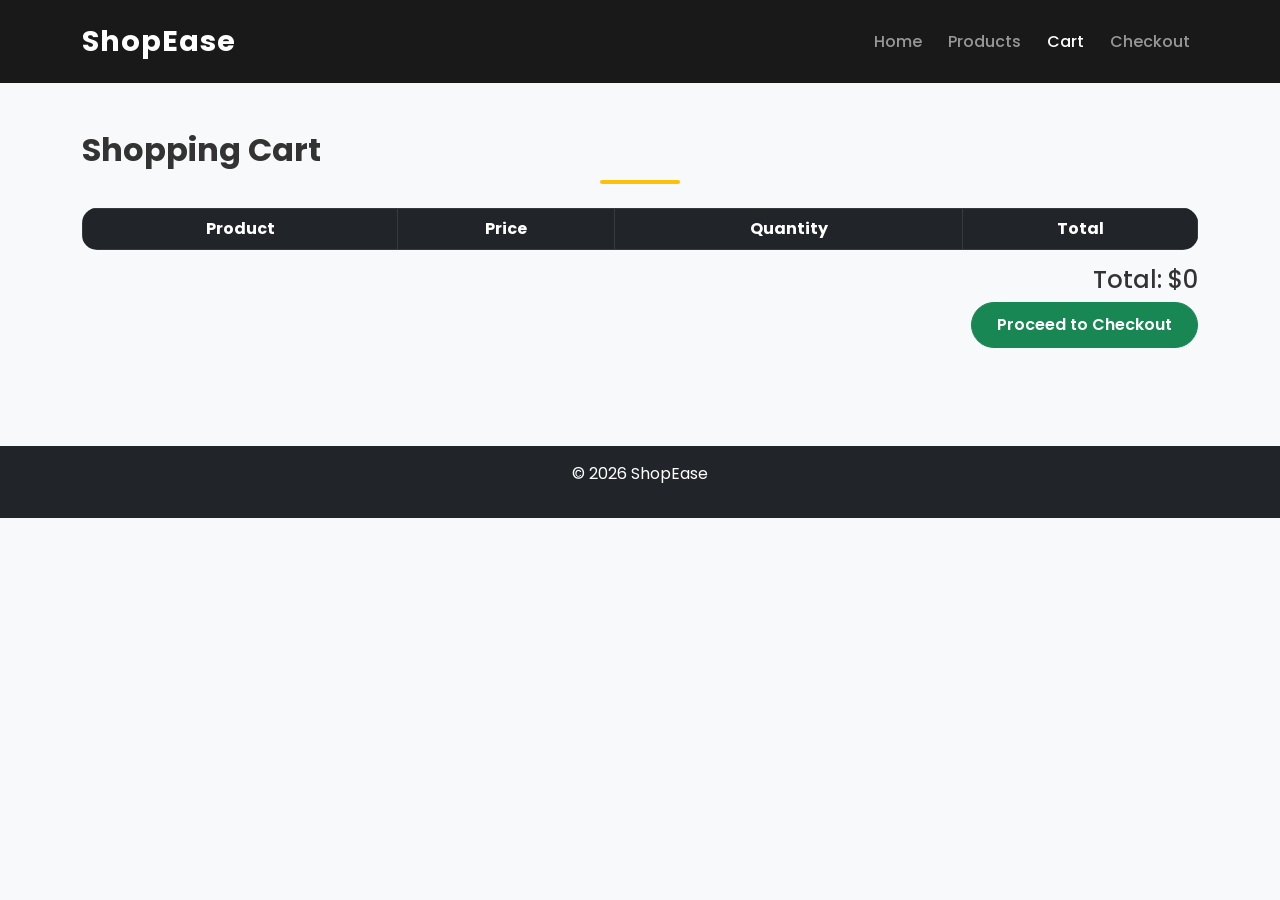
==== cart.html @ 48e42a38 "Initial commit" ====
<!DOCTYPE html>
<html lang="en">
<head>
    <meta charset="UTF-8">
    <meta name="viewport" content="width=device-width, initial-scale=1.0">
    <title>Shopping Cart - ShopEase</title>

    <link href="css/bootstrap.min.css" rel="stylesheet">
    <link rel="stylesheet" href="css/style.css">
</head>
<body>

<nav class="navbar navbar-expand-lg navbar-dark bg-dark sticky-top">
    <div class="container">
        <a class="navbar-brand" href="index.html">ShopEase</a>

        <button class="navbar-toggler" type="button" data-bs-toggle="collapse" data-bs-target="#navbarNav">
            <span class="navbar-toggler-icon"></span>
        </button>

        <div class="collapse navbar-collapse" id="navbarNav">
            <ul class="navbar-nav ms-auto">
                <li class="nav-item"><a class="nav-link" href="index.html">Home</a></li>
                <li class="nav-item"><a class="nav-link" href="products.html">Products</a></li>
                <li class="nav-item"><a class="nav-link active" href="cart.html">Cart</a></li>
                <li class="nav-item"><a class="nav-link" href="checkout.html">Checkout</a></li>
            </ul>
        </div>
    </div>
</nav>

<section class="py-5">
    <div class="container">
        <h2 class="mb-4">Shopping Cart</h2>

        <table class="table table-bordered text-center align-middle">
            <thead class="table-dark">
                <tr>
                    <th>Product</th>
                    <th>Price</th>
                    <th>Quantity</th>
                    <th>Total</th>
                </tr>
            </thead>

            <tbody id="cart-items">
</tbody>
        </table>

        <div class="text-end">
            <h4>Total: <span id="cart-total">$0</span></h4>
            <a href="checkout.html" class="btn btn-success">Proceed to Checkout</a>
        </div>
    </div>
</section>

<footer class="bg-dark text-white text-center py-3">
    <p>© 2026 ShopEase</p>
</footer>

<script src="js/bootstrap.bundle.min.js"></script>
<script src="js/script.js"></script>
</body>
</html>
---- css/style.css ----
/* Google Font */
@import url('https://fonts.googleapis.com/css2?family=Poppins:wght@300;400;500;600;700&display=swap');

body {
    font-family: 'Poppins', sans-serif;
    background-color: #f8f9fa;
    color: #333;
}

/* Navbar */
.navbar {
    background: rgba(0, 0, 0, 0.9) !important;
    backdrop-filter: blur(10px);
    padding: 15px 0;
}

.navbar-brand {
    font-size: 1.8rem;
    font-weight: 700;
    letter-spacing: 1px;
}

.nav-link {
    font-weight: 500;
    margin-left: 10px;
    transition: 0.3s;
}

.nav-link:hover {
    color: #ffc107 !important;
}

/* Hero Section */
.hero-section {
    background: linear-gradient(rgba(0,0,0,0.6), rgba(0,0,0,0.6)),
    url('../img/photo-1523275335684-37898b6baf30.avif') center center/cover no-repeat;
    height: 95vh;
    display: flex;
    align-items: center;
    justify-content: center;
}

.hero-section h1 {
    font-size: 4rem;
    font-weight: 700;
}

.hero-section p {
    font-size: 1.2rem;
}

/* Buttons */
.btn {
    border-radius: 50px;
    padding: 10px 25px;
    font-weight: 600;
    transition: 0.3s;
}

.btn:hover {
    transform: translateY(-2px);
}

/* Cards */
.card {
    border: none;
    border-radius: 20px;
    overflow: hidden;
    transition: 0.4s;
    background: #fff;
}

.card:hover {
    transform: translateY(-10px);
    box-shadow: 0 15px 40px rgba(0,0,0,0.15);
}

.card img {
    height: 260px;
    object-fit: cover;
}

.card-title {
    font-weight: 600;
}

.card-text {
    color: #28a745;
    font-size: 1.1rem;
    font-weight: 600;
}

/* Product Details */
.product-details img {
    border-radius: 20px;
}

/* Table */
.table {
    background: #fff;
    border-radius: 15px;
    overflow: hidden;
}

/* Form */
.form-control,
textarea {
    border-radius: 12px;
    padding: 12px;
}

/* Footer */
footer {
    background: #111;
    color: white;
    padding: 20px 0;
    margin-top: 50px;
}

/* Section Titles */
h2 {
    font-weight: 700;
    position: relative;
    margin-bottom: 40px;
}

h2::after {
    content: '';
    width: 80px;
    height: 4px;
    background: #ffc107;
    display: block;
    margin: 10px auto;
    border-radius: 10px;
}

/* Responsive */
@media(max-width:768px) {
    .hero-section h1 {
        font-size: 2.5rem;
    }

    .hero-section {
        height: 75vh;
    }
}
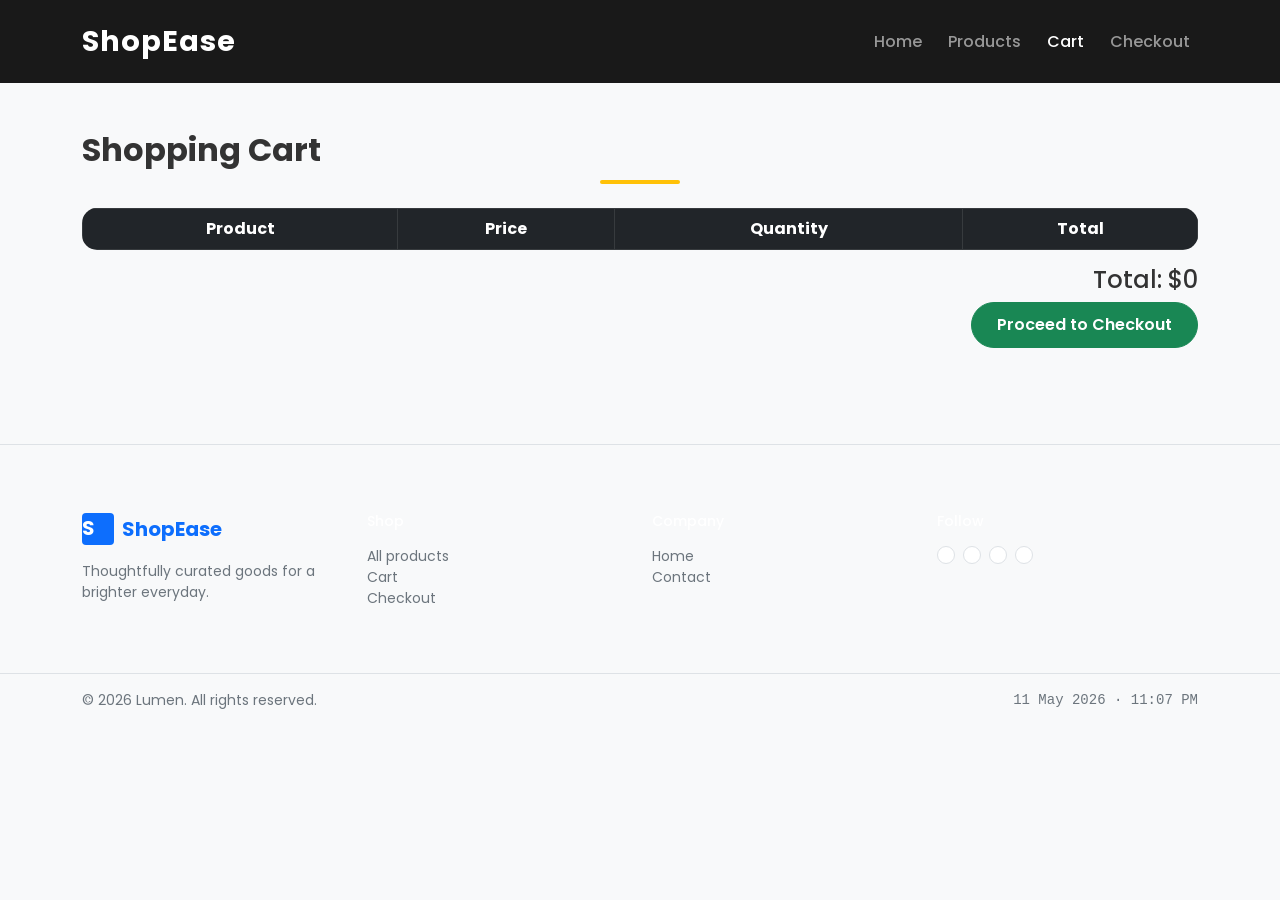
==== commit 71844b28: "added the one" ====
--- a/cart.html
+++ b/cart.html
@@ -55,8 +55,68 @@
     </div>
 </section>
 
-<footer class="bg-dark text-white text-center py-3">
-    <p>© 2026 ShopEase</p>
+<footer class="mt-5 border-top bg-light">
+  <div class="container py-5">
+    <div class="row g-4">
+      <!-- Logo & Description -->
+      <div class="col-md-3">
+        <a href="/" class="d-flex align-items-center gap-2 fw-bold fs-5 text-decoration-none">
+          <span class="d-grid place-items-center rounded bg-primary text-white" style="width:32px; height:32px;">S</span>
+          ShopEase
+        </a>
+        <p class="mt-3 small text-muted">
+          Thoughtfully curated goods for a brighter everyday.
+        </p>
+      </div>
+
+      <!-- Shop Links -->
+      <div class="col-md-3">
+        <h4 class="mb-3 small fw-semibold">Shop</h4>
+        <ul class="list-unstyled small text-muted">
+          <li><a href="/products.html" class="text-decoration-none text-muted hover-link">All products</a></li>
+          <li><a href="/cart.html" class="text-decoration-none text-muted hover-link">Cart</a></li>
+          <li><a href="/checkout.html" class="text-decoration-none text-muted hover-link">Checkout</a></li>
+        </ul>
+      </div>
+
+      <!-- Company Links -->
+      <div class="col-md-3">
+        <h4 class="mb-3 small fw-semibold">Company</h4>
+        <ul class="list-unstyled small text-muted">
+          <li><a href="/index.html" class="text-decoration-none text-muted hover-link">Home</a></li>
+          <li><a href="/contact" class="text-decoration-none text-muted hover-link">Contact</a></li>
+        </ul>
+      </div>
+
+      <!-- Social Icons -->
+      <div class="col-md-3">
+        <h4 class="mb-3 small fw-semibold">Follow</h4>
+        <div class="d-flex gap-2">
+          <a href="#" class="d-flex align-items-center justify-content-center rounded-circle border bg-white text-muted p-2">
+            <i class="bi bi-facebook"></i>
+          </a>
+          <a href="#" class="d-flex align-items-center justify-content-center rounded-circle border bg-white text-muted p-2">
+            <i class="bi bi-instagram"></i>
+          </a>
+          <a href="#" class="d-flex align-items-center justify-content-center rounded-circle border bg-white text-muted p-2">
+            <i class="bi bi-twitter"></i>
+          </a>
+          <a href="#" class="d-flex align-items-center justify-content-center rounded-circle border bg-white text-muted p-2">
+            <i class="bi bi-envelope"></i>
+          </a>
+        </div>
+      </div>
+    </div>
+  </div>
+
+  <!-- Bottom Bar -->
+
+  <div class="border-top">
+    <div class="container py-3 d-flex flex-column flex-md-row justify-content-between align-items-center small text-muted">
+      <p class="mb-0">© 2026 Lumen. All rights reserved.</p>
+      <p class="mb-0 font-monospace">11 May 2026 · 11:07 PM</p>
+    </div>
+  </div>
 </footer>
 
 <script src="js/bootstrap.bundle.min.js"></script>
--- a/css/style.css
+++ b/css/style.css
@@ -33,7 +33,7 @@
 /* Hero Section */
 .hero-section {
     background: linear-gradient(rgba(0,0,0,0.6), rgba(0,0,0,0.6)),
-    url('../img/photo-1523275335684-37898b6baf30.avif') center center/cover no-repeat;
+    url('/img/bg.jpg') center center/cover no-repeat;
     height: 95vh;
     display: flex;
     align-items: center;
@@ -108,6 +108,46 @@
     border-radius: 12px;
     padding: 12px;
 }
+/* Hero Section */
+
+/* HERO CAROUSEL */
+.hero-img {
+  height: 95vh;
+  object-fit: cover;
+  filter: brightness(55%);
+}
+
+.carousel-caption {
+  bottom: 0;
+  top: 0;
+}
+
+.carousel-caption h1 {
+  animation: fadeDown 1s ease;
+}
+
+.carousel-caption p {
+  animation: fadeUp 1.2s ease;
+}
+
+.carousel-caption .btn {
+  border-radius: 50px;
+  font-weight: 600;
+  padding: 12px 30px;
+}
+
+@keyframes fadeDown {
+  from { opacity: 0; transform: translateY(-30px); }
+  to   { opacity: 1; transform: translateY(0); }
+}
+
+@keyframes fadeUp {
+  from { opacity: 0; transform: translateY(30px); }
+  to   { opacity: 1; transform: translateY(0); }
+}
+
+
+/* HERO CAROUSEL */
 
 /* Footer */
 footer {
@@ -143,4 +183,5 @@
     .hero-section {
         height: 75vh;
     }
-}+}
+
